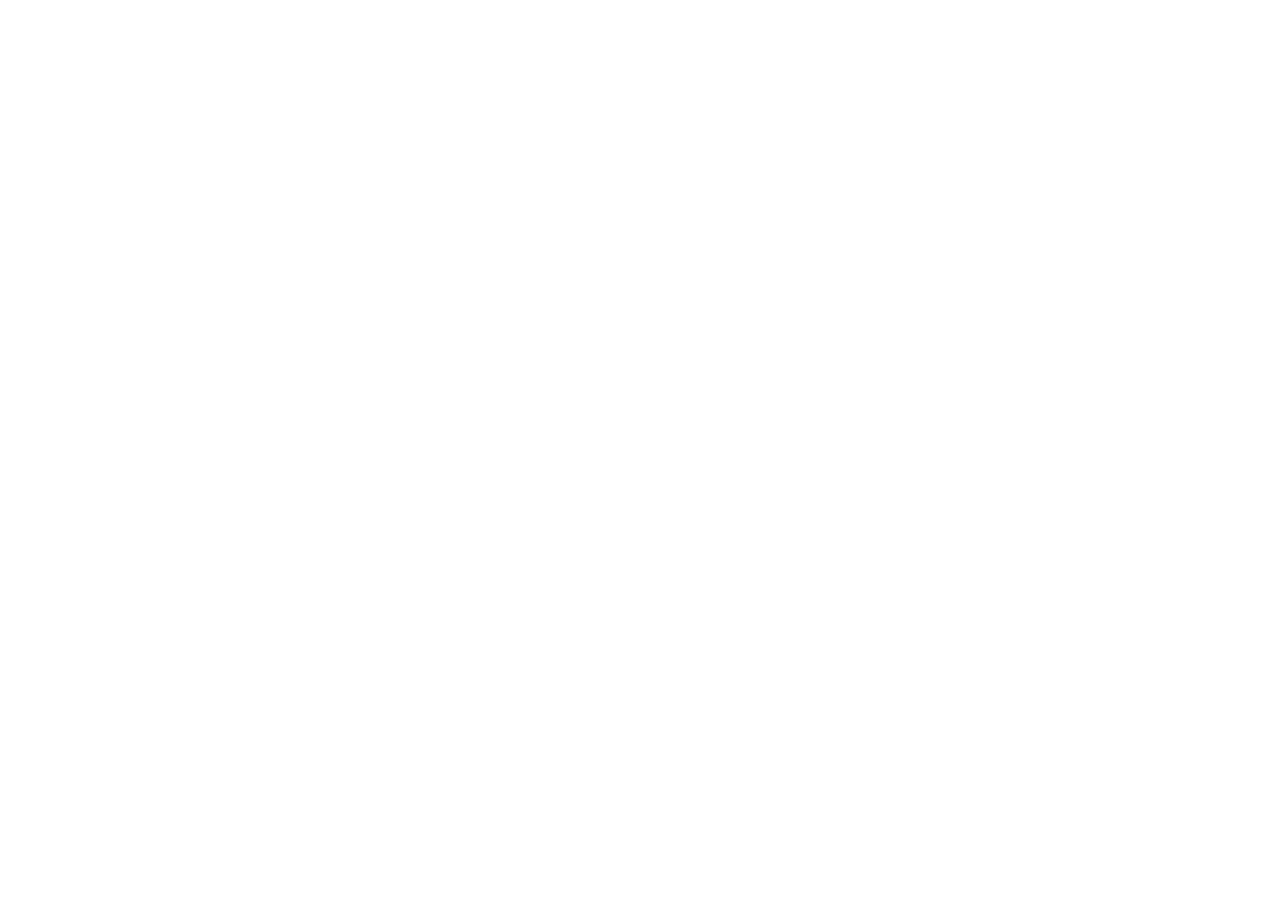
==== index.html @ a02919fa "initial commit" ====
<!DOCTYPE html>
<html lang="en">
<head>
    <meta charset="UTF-8">
    <meta name="viewport" content="width=device-width, initial-scale=1.0">
    <title>Nurujjaman Portfolio</title>
    <link rel="stylesheet" href="style.css">
     
</head>
<body>
    
</body>
</html>
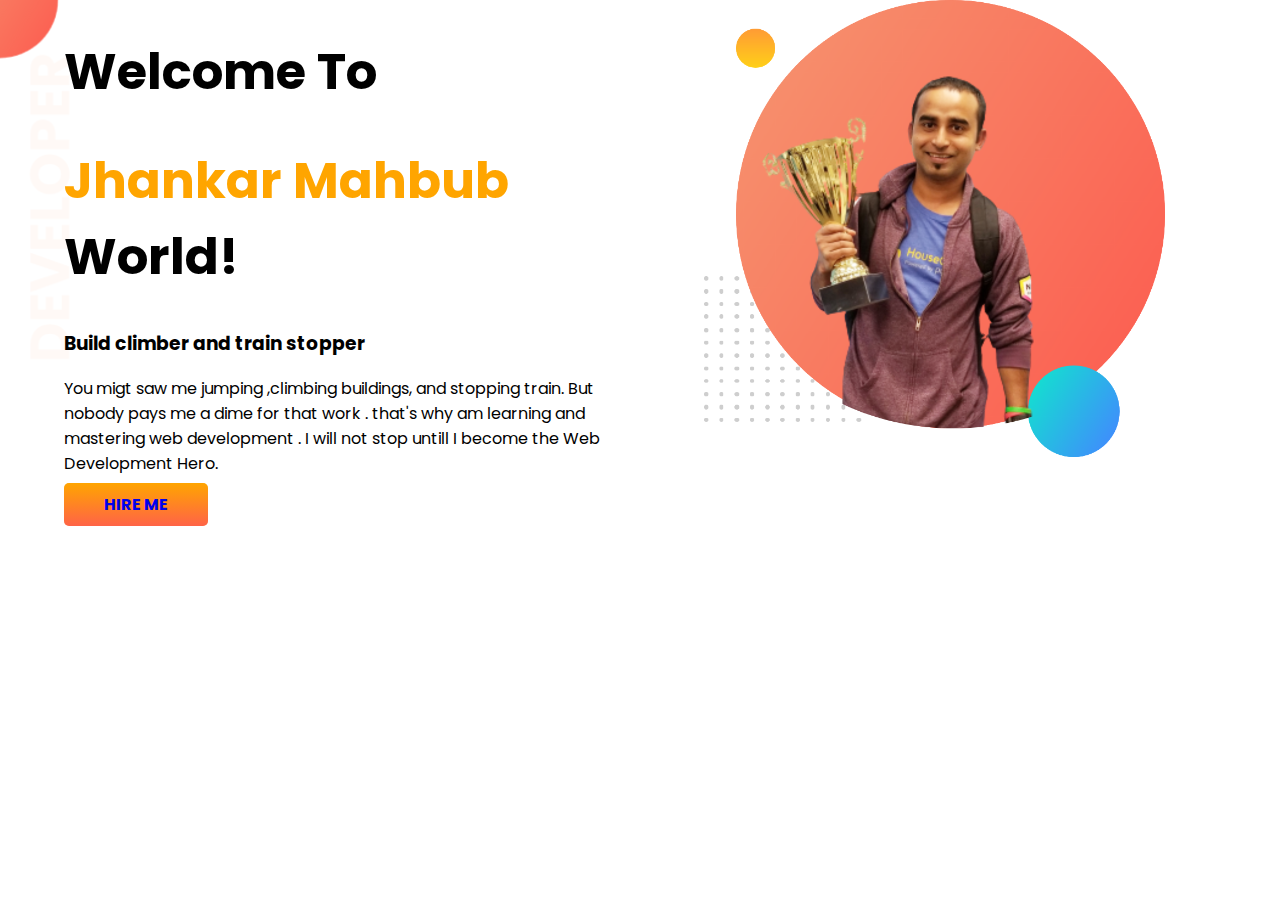
==== commit 2b1de38d: "top banner added" ====
--- a/index.html
+++ b/index.html
@@ -4,10 +4,22 @@
     <meta charset="UTF-8">
     <meta name="viewport" content="width=device-width, initial-scale=1.0">
     <title>Nurujjaman Portfolio</title>
+    <link rel="preconnect" href="https://fonts.googleapis.com">
+    <link rel="preconnect" href="https://fonts.gstatic.com" crossorigin>
+    <link href="https://fonts.googleapis.com/css2?family=Poppins&display=swap" rel="stylesheet">
+
     <link rel="stylesheet" href="style.css">
      
 </head>
 <body>
-    
+ <section class="top-banner">
+    <div class="half-width">
+    <h1> Welcome To</h1>
+    <h1 ><span class="orange-color">Jhankar Mahbub</span>  World!</h1>
+    <h3> Build climber and train stopper</h3>
+    <p> You  migt saw me jumping ,climbing buildings, and stopping train. But nobody pays me a dime for that work . that's why am learning and mastering web development . I will not stop untill I become the Web Development Hero.</p>
+    <a class="link-button" target="_blank" href="https://bd.linkedin.com/company/programminghero"> HIRE ME</a>
+ </div> 
+   <div class="half-width"> <img src="images/nurujjaman.png" alt=""></div></section>
 </body>
 </html>--- a/style.css
+++ b/style.css
@@ -0,0 +1,39 @@
+body{
+    font-family: 'Poppins', sans-serif;
+
+    margin:0 ;
+
+
+}
+h1{
+    font-size: 50px;
+}
+.orange-color{
+    color: orange;
+}
+section{
+    display:flex ;
+
+}
+.half-width{
+    width:50% ;
+    padding-left:5% ;
+}
+.half-width img{
+    width:80% ;
+}
+.link-button{
+    text-decoration: none;
+    background-image: linear-gradient( orange,tomato);
+    background-color: wheat;
+    font-weight: 700;
+    
+    padding: 10px 40px;
+    border-radius:5px ;
+
+}
+
+.top-banner{
+    background-image: url(images/top-banner.png);
+    background-repeat: no-repeat ;
+}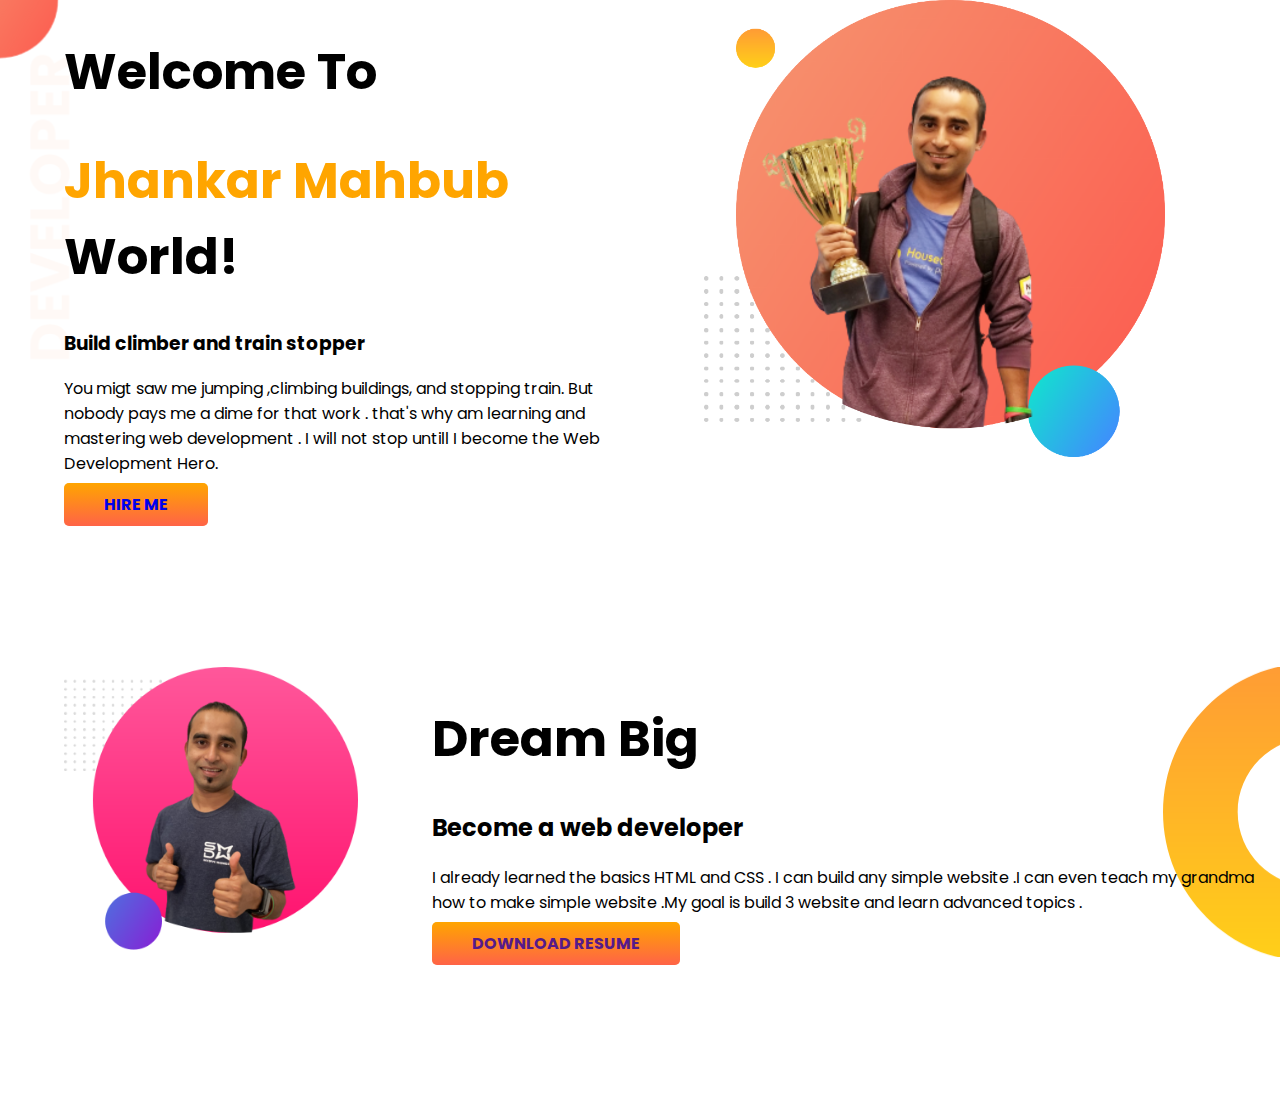
==== commit bfbbef99: "dream added" ====
--- a/index.html
+++ b/index.html
@@ -21,5 +21,16 @@
     <a class="link-button" target="_blank" href="https://bd.linkedin.com/company/programminghero"> HIRE ME</a>
  </div> 
    <div class="half-width"> <img src="images/nurujjaman.png" alt=""></div></section>
+   <section class="dream-big ">
+      <div class=" half-width">
+         <img src="images/my-bg2 (1).png" alt="">
+
+      </div class=" half-width">
+     <div> <h1> Dream Big</h1>
+      <h2> Become a web developer </h2>
+      <p> I already learned the basics HTML and CSS . I can build any simple website .I can even teach my grandma how to make simple website .My goal is build 3 website and learn advanced topics .</p>
+      <a  class="link-button" target="_blank" href="">DOWNLOAD RESUME</a>
+   </div>
+   </section>
 </body>
 </html>--- a/style.css
+++ b/style.css
@@ -13,6 +13,7 @@
 }
 section{
     display:flex ;
+    margin-bottom:150px ;
 
 }
 .half-width{
@@ -36,4 +37,9 @@
 .top-banner{
     background-image: url(images/top-banner.png);
     background-repeat: no-repeat ;
+}
+.dream-big{
+    background-image:url(images/dream-bg.png ) ;
+    background-repeat:no-repeat ;
+    background-position:right;
 }